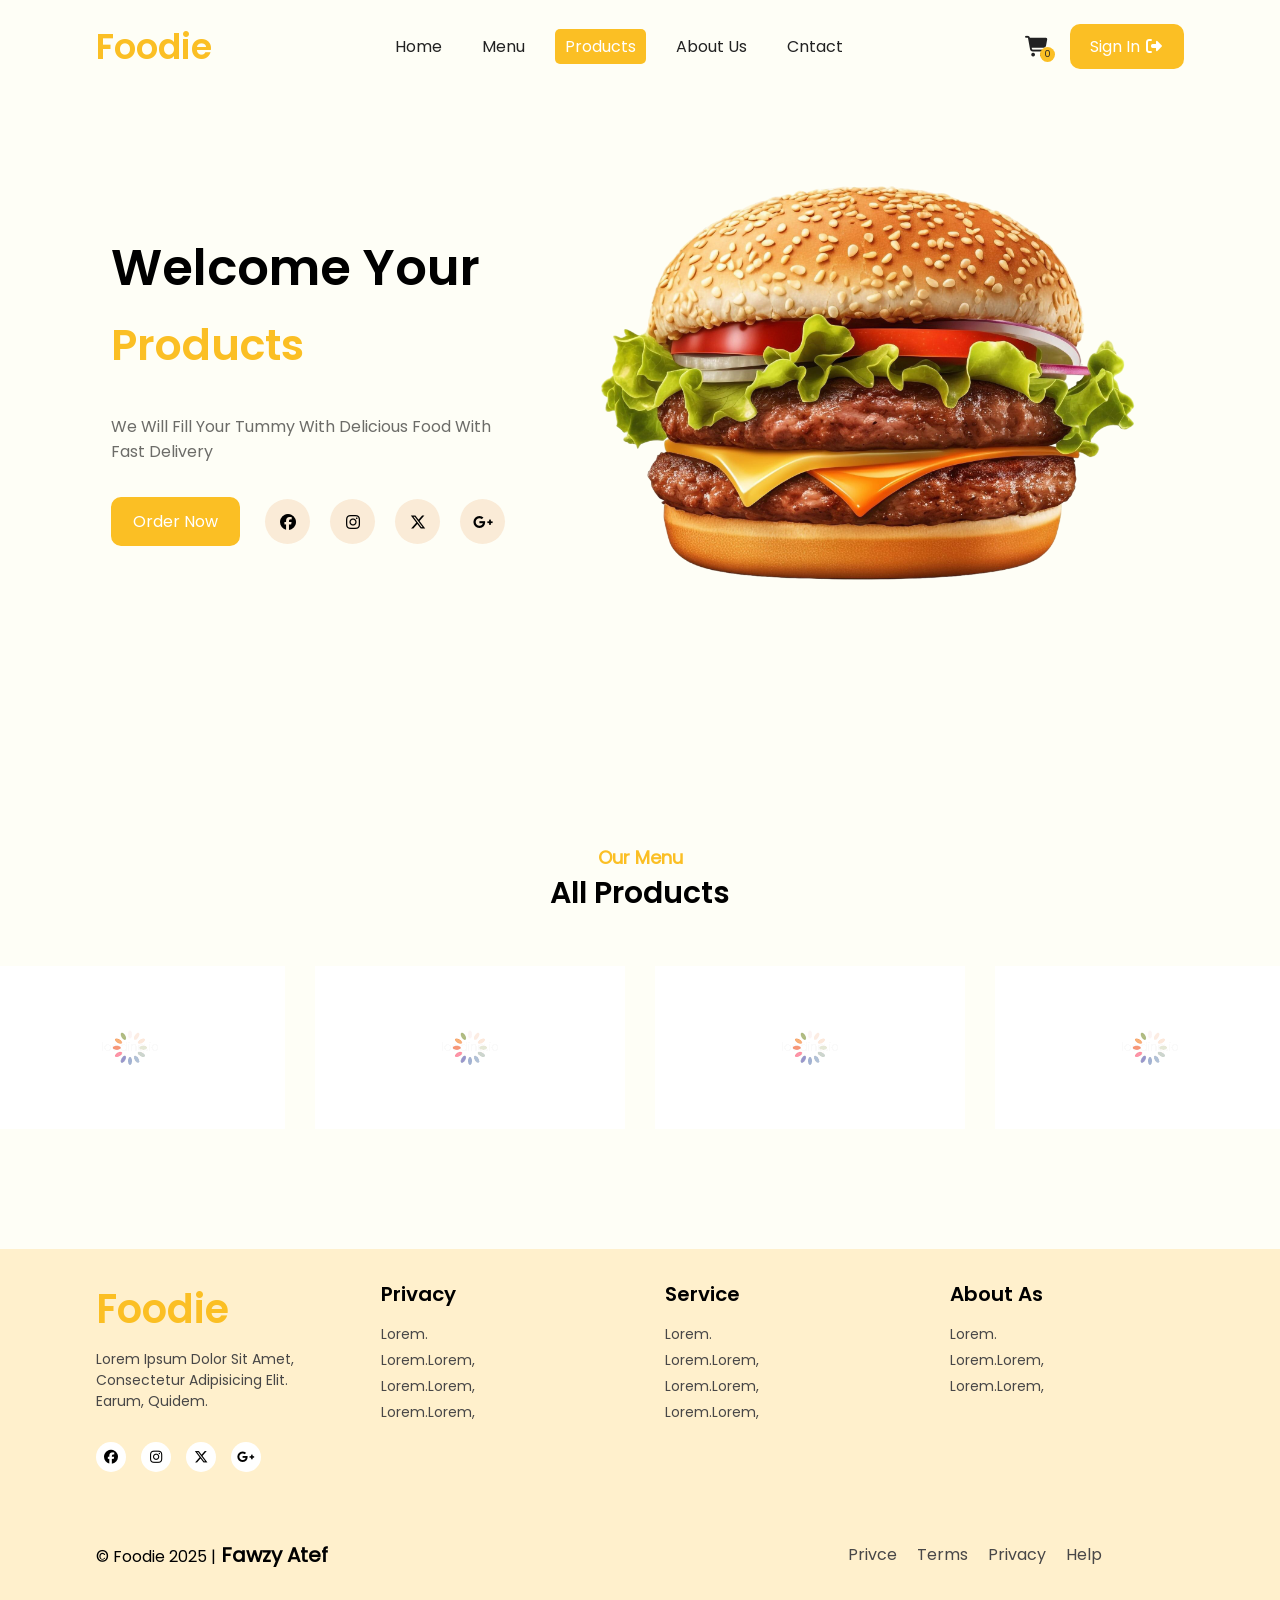
==== products.html @ 7336eebc "test" ====
<!DOCTYPE html>
<html lang="en">
<head>
    <meta charset="UTF-8">
    <meta name="viewport" content="width=device-width, initial-scale=1.0">
    <link rel="stylesheet" href="./icons/fontawesome-free-7.0.1-web/css/all.min.css">
    <!-- start AOS -->
     <link rel="stylesheet" href="./AOS/aos-master/dist/aos.css">
    <!-- end AOS -->
    <link rel="stylesheet" href="./style/style.css">
    <!-- ٍstart slick cssData -->
     <link rel="stylesheet" href="./SLIDER/slick/slick.css">
     <link rel="stylesheet" href="./SLIDER/slick/slick-theme.css">
    <!-- End slick cssData -->
    <title>Foodi</title>
</head>
<body>
    <!-- Start header -->
    <div class="cart">
        <b> Your <span>Cart</span> </b>
        <div class="container">
            
            
        </div>
        <div class="footerCart">
        <p class="totallCart"> Total : $0</p>
        <div class="btns">
            <button class="close cartHandler closeCart"> close </button>
            <button> check Out </button>
        </div>
        </div>
    </div>
    <header>
        <div class="shadw cartHandler closeCart"></div>
        <!-- Strat nav -->
        <a href="top"></a>
        <nav>
            <b class="logo"> Foodie</b>
            <ol>
                <li >
                    <a href="./index.html">
                        <span>home</span>
                    </a>
                </li>
                <li>
                    <a href="#">
                        <span>menu</span>
                    </a>
                </li>
                <li class="active">
                    <a href="./pages/Products.html">
                        <span>Products</span>
                    </a>
                </li>
                <li>
                    <a href="#">
                        <span> About Us</span>
                    </a>
                </li>
                <li>
                    <a href="#">
                        <span>Cntact</span>
                    </a>
                </li>
            </ol>
            <div>
                <div class="icon cartHandler openCart">
                    <i class="fa-solid fa-cart-shopping"></i>
                    <span class="amount"> 0 </span>
                </div>
                <div class="btn">
                    <p> sign in <i class="fa-solid fa-right-from-bracket"></i></p>
                </div>
                    <div class="iconNav">
                <i class="fa-solid fa-bars"></i>
            </div>
            </div>
        
        </nav>
        <!-- Strat nav -->
            <!-- Start section One -->
            <div class="secOne">
                <div class="left">
                    <h1>
                        welcome your  <span>Products</span>
                    </h1>
                    <p>We will fill your tummy with delicious food with fast delivery</p>
                    <div class="social">
                        <div class="btn">
                            <p> order now</p>
                        </div>
                        <div class="s-icon">
                            <div>
                            <i class="fa-brands fa-facebook"></i>
                            </div>
                            <div>
                                <i class="fa-brands fa-instagram"></i>
                            </div>
                            <div>
                                <i class="fa-brands fa-x-twitter"></i>
                            </div>
                            <div>
                                <i class="fa-brands fa-google-plus-g"></i>
                            </div>
                        </div>
                    </div>
                </div>
                <div class="right">
                    <div>
                        <img src="./imge/burger.png" alt="">
                    </div>
                </div>
            </div>
            <!-- End section One -->
            <div class="dropMenu">
            <ol>
                <li >
                    <a href="./index.html">
                        <span>home</span>
                    </a>
                </li>
                <li>
                    <a href="#">
                        <span>menu</span>
                    </a>
                </li>
                <li class="active">
                    <a href="./pages/Products.html">
                        <span>Products</span>
                    </a>
                </li>
                <li>
                    <a href="#">
                        <span> About Us</span>
                    </a>
                </li>
                <li>
                    <a href="#">
                        <span>Cntact</span>
                    </a>
                </li>
            </ol>
            <div class="btn">
                    <p> sign in <i class="fa-solid fa-right-from-bracket"></i></p>
            </div>
            </div>
    </header>
    <!-- End header -->
    


    <!-- start section your products -->
<section class="all-products">
        <div class="secTit">
            <span> Our menu </span>
            <b> All products</b>
        </div>
        <div class="conter"  data-aos="fade-up" data-aos-duration="5000">
        <img src="./imge/looder.png" alt="" class="loder">
        <img src="./imge/looder.png" alt="" class="loder">
        <img src="./imge/looder.png" alt="" class="loder">
        <img src="./imge/looder.png" alt="" class="loder">
    </section>
    <!-- End Section three -->
    <!-- end section your products -->




    <div class="contanir-footer">
            <!-- start Footer -->
    <footer>
        <div class="left">
            <b> Foodie </b>
            <p> Lorem ipsum dolor sit amet, consectetur adipisicing elit. Earum, quidem.</p>
            <div class="s-icon">
                            <div>
                            <i class="fa-brands fa-facebook"></i>
                            </div>
                            <div>
                                <i class="fa-brands fa-instagram"></i>
                            </div>
                            <div>
                                <i class="fa-brands fa-x-twitter"></i>
                            </div>
                            <div>
                                <i class="fa-brands fa-google-plus-g"></i>
                            </div>
            </div>
        </div>
        <div class="seerice">
            <b> privacy </b>
            <p>Lorem.</p>
            <p> Lorem.Lorem, </p>
            <p>Lorem.Lorem,  </p>
            <p>Lorem.Lorem,  </p>
        </div>
        <div class="seerice">
            <b> service </b>
            <p>Lorem.</p>
            <p> Lorem.Lorem, </p>
            <p>Lorem.Lorem,  </p>
            <p>Lorem.Lorem,  </p>
        </div>
        <div class="seerice">
            <b> about as </b>
            <p>Lorem.</p>
            <p> Lorem.Lorem, </p>
            <p>Lorem.Lorem,  </p>
        </div>
    </footer>
    <div class="footer">    
        <div> 
            <p> © Foodie 2025 |<b> Fawzy Atef</b></p>
            <div>
            <span> Privce </span>
            <span> Terms </span>
            <span> Privacy </span>
            <span> help</span>
            </div>
        </div>
    </div>
    <!-- End Footer -->
    </div>
    <a href="#top">
        <i  class="fa-solid fa-jet-fighter-up"></i>
    </a>


    <!-- <div class="ckekedBox">
        <i class="fa-solid fa-check-double"></i>
        <p> succe add  product <br> <span>(.....)</span> </p>
        <div>
            <button>close</button>
            <button>open cart</button>
        </div>
    </div> -->


    <script src="./main/jQuery.js"> </script>
    <script src="./AOS/aos-master/dist/aos.js"></script>
    <script src="./SLIDER/slick/slick.js"></script>
    <script src="./main/products.js"></script>
</body>
</html>
---- style/style.css ----
*{
    padding: 0;
    margin: 0;
    box-sizing: border-box;
    text-transform: capitalize;
    transition: .5s;
}
html {
scroll-behavior: smooth;
}

/* start fonts */
@font-face {
    font-family: 'Poppins-Regular';
    src: url(../fonts/Poppins-Regular.ttf) format('woff2');
}
@font-face {
    font-family: 'Poppins-SemiBold';
    src: url(../fonts/Poppins-SemiBold.ttf) format('woff2');
}
@font-face {
    font-family: 'Poppins-Bold';
    src: url(../fonts/Poppins-Bold.ttf) format('woff2');
}

:root{
    --main-color: #fbbf24;     /* الأصفر الأساسي - للأزرار والعناوين */
    --text-color: #222222;     
    --bg-color: #fefef6;
    --light-color: #ffff;
    --dark-color: #000;
    --bodyFont-one: "Poppins-Regular";
    --bodyFont-tow: 'Poppins-SemiBold';
    --headingFont: 'Poppins-SemiBold';
    
    
}
body{
    font-family: var(--bodyFont-one) ;
    background-color: var(--bg-color);
    overflow-x: hidden;
    min-height: 100vh;
    display: flex;
    flex-direction: column;

}

section{
    margin: 100px 7.5%;
}
/* Start header */
header{
    margin: 20px 7.5%;
}
/* start nav */
header nav{
    display: flex;
    align-items: center;
    justify-content: space-between;
    color: var(--text-color);
    background-color: var(--bg-color);
    
}
header nav b{
    color: var(--main-color);
    font-size: 35px;
    font-family: var(--headingFont);
    cursor: pointer;
}
header nav ol{
    list-style: none;
    display: flex;
    align-items: center;
    justify-content: center;
    gap: 20px;
}
header nav ol li{
    padding: 5px 10px;
    border-radius: 5px;
    cursor: pointer;
}
.active{
    background-color: var(--main-color);
}
 .active a{
    color: var(--light-color);
}
header nav ol li:hover{
    background-color: #fbbf24;
    letter-spacing: 2px;

}
header nav ol li:hover a{
    color:var(--light-color) ;

}
header nav ol a{
    text-decoration: none;
    color: #222222;
    font-size: 16px;

}

header nav div{
    display: flex;
    align-items: center;
    gap: 20px;
}
header nav div .icon{
    position: relative;
    display: flex;
    flex-direction: column;
    gap: 0;
    cursor: pointer;
}
header nav div .icon:hover{
    transform: rotate(360deg);
}

header nav div .icon i{
    font-size: 20px;
}
header nav div .icon span{
    position: absolute;
    bottom: -5px;
    right: -5px;
    width: 15px;
    height: 15px;
    border-radius: 50%;
    background-color: #fbbf24;
    font-size: 9px;
    display: flex;
    align-items: center;
    justify-content: center;
    font-weight: 500;
}
header nav div .btn{
    padding: 10px 20px;
    background-color: var(--main-color);
    border-radius: 10px;
    color: var(--light-color);
    
}
header nav div .btn:hover{
    background-color: #222222;
}
.iconNav{
    width: 45px;
    height: 45px;
    background-color: #000;
    color: white;
    border-radius: 50%;
    display: flex;
    align-items: center;
    justify-content: center;
    font-size: 17px;
    cursor: pointer;
    display: none;
}
.iconNav:hover{
    transform: rotate(90deg);
}
.iconNav:hover i{
    text-shadow: 0 0 10px 2px white;
}
.iconNav.open{
    transform: rotate(90deg);
}
/*  End nav */
.btn{
    padding: 10px 20px;
    background-color: var(--main-color);
    border-radius: 10px;
    color: var(--light-color);
    width: max-content;
    cursor: pointer;
}
.dropMenu{
    display: none;
}

@media (max-width: 768px){

    header nav ol{
    display: none;
        
    }
    .iconNav{
        display: flex;
    }
    .iconNav i.open{
        box-shadow: 0 0 10px 2px white inset;
        transform: rotate( 90deg);
    }
    .dropMenu{
    width: 70vw;
    display: flex;
    flex-direction: column;
    gap: 15px;
    padding: 20px;
    border: 1px solid var(--main-color);
    border-radius: 10px;
    box-shadow: 0 0 5px var(--main-color);
    position: fixed;
    top: 50%;
    left: 50%;
    transform: translate(-50%, -50%);
    background-color: #fff0cc;
    z-index: 9;
    height: 0;
    visibility: hidden;
    opacity: 0;
}
.dropMenu.open{
    height: 317px;
    opacity: 1;
    visibility: visible;
}

.dropMenu ol{
    list-style: none;
    display: flex;
    flex-direction: column;
    gap: 10px;
}
.dropMenu ol .active a{
    color: white;
    text-align: center;
}
.dropMenu ol li{
    position: relative;
}
.dropMenu ol li a::before,
.dropMenu ol li a::after{
    content: '';
    position: absolute;
    width: 0;
    height: 100%;
    right: 0;
    transition: .5s;
    top: 0;
    background-color: var(--text-color);
} 
.dropMenu ol li:hover a::before,
.dropMenu ol li:hover a::after{
    width: 15px;
}  
.dropMenu ol li a::before{
    left: 0;
    right: unset;

}
.dropMenu ol li{
    padding: 5px 10px;
    width: 100%;
    border-radius: 5px;
    text-align: center;
    cursor: pointer;

}
.dropMenu ol li:hover{
    background-color: var(--main-color);
}
.dropMenu ol li:hover a{
    color: var(--light-color);
}
.dropMenu ol li a{
    width: 100%;
    text-decoration: none;
    color: var(--text-color);
    text-align: center;
    font-weight: 600;
    
}
.dropMenu .btn{
    margin: 0 auto;

}
.dropMenu .btn:hover{
    background-color: var(--text-color);
    color: var(--light-color);
}
}
@media (max-width: 480px){
    header nav b{
        font-size: 35px;
    }
    nav  .btn{
        font-size: 15px;
        padding: 0;
    }
    header nav .btn{
    display: none;
}
}
@media (max-width: 375px){
    .iconNav{
        width: 37px;
        height: 37px;
        font-size: 14px;
    }
}
/* End header */

/* Start sec one */
.secOne{
    display: grid;
    grid-template-columns: 1fr 2fr;
    gap: 60px;
    padding: 10px 15px;
    align-items: center;
    justify-content: space-between;

}

.secOne  .left{
    display: flex;
    flex-direction: column;
    gap: 33px;
}
.secOne .left  h1{
    font-family: var(--headingFont);
    font-size: 50px;
    font-weight: 500;
}
.secOne  .left  h1 span{
    color: var(--main-color);
    font-size: 43px;

}
.secOne  .left p{
    color: #00000093;
    font-size: 16px;
}
.secOne  .left .social{
    display: flex;
    align-items: center;
    gap: 25px;
}
.secOne  .left .social .btn{
    border: 2px solid var(--main-color);
}
.secOne  .left .social .btn:hover{
    background-color: var(--bg-color);
}
.secOne  .left .social .btn p{
    color: var(--light-color);
}
.secOne  .left .social .btn:hover p{
    color: var(--text-color);
}
.secOne  .left .social .s-icon{
    display: flex;
    align-items: center;
    justify-content: center;
    gap: 20px;
}
.secOne  .left .social .s-icon div{
    width: 45px;
    height: 45px;
    display: flex;
    align-items: center;
    justify-content: center;
    border-radius: 50%;
    background-color: antiquewhite;
    cursor: pointer;
}
.secOne  .left .social .s-icon div:hover{
    background-color: #222222;
    color: #fbbf24;
    transform: translateY(-8px);
}   

.secOne .right div{
    width: 100%;
}
.secOne .right div img{
    width: 100%;
}
@media (max-width: 992px){
    .secOne .left  h1{
    font-size: 40px;
}
.secOne  .left p{
    font-size: 14px;
}
}
@media (max-width: 768px){
    .secOne{
        grid-template-columns:  1fr;
        margin-top: 30px;
    }
    .secOne .left h1{
        font-size:50px;
    }
}
@media (max-width: 480px){
    .secOne .left  h1{
    font-size: 40px;
}
    .secOne  .left p{
        font-size: 13px;
    }
    .secOne  .left .social{
    display: none;
    
}
}
@media (max-width: 375px){
    .secOne .left  h1{
    font-size: 32px;
}
    .secOne .left  h1 span{
    font-size: 30px;
}
}
/* End section one */
/* start secTit */
.secTit{
    display: flex;
    align-items: center;
    justify-content: center;
    flex-direction: column;
    margin: 20px 0;
}
.secTit span{
    font-size: 18px;
    font-weight: 600;
    color: var(--main-color);
}

.secTit b{
    font-size: 30px;
    font-family: var(--headingFont);
}
/*  End secTit */
 /* Start secTow */
.secTow{
    display: flex;
    flex-direction: column;
    margin-top:30px;
    gap: 50px;
}
.secTow .contenar{
    display: grid;
    grid-template-columns: repeat( 3, 1fr)
}
.secTow .contenar .data{
    display: flex;
    flex-direction: column;
    align-items: center;
    justify-content:center ;
    gap: 5px;
}
.secTow .contenar .data div{
    width: 70px;
}
.secTow .contenar .data div img{
    width: 100%;
}
.secTow .contenar .data b{
    font-size: 21px;
    font-family: var(--bodyFont-tow);
    font-weight: 600;
}
.secTow .contenar .data p{
    font-size: 13px;
    color: #222222;
}
@media (max-width: 992px){
    .secTow .contenar{
    display: grid;
    grid-template-columns: repeat( 1, 1fr);
    gap: 20px;
}
.secTow .contenar .data{
   width: 100%;
}
}
/* End secTow */

/* strat section three  */
.secThree{
    display: flex;
    flex-direction: column;
    gap: 30px;
}
.secThree .conter{
    display: grid;
    grid-template-columns: repeat(4 ,1fr);
    gap: 30px;
    margin-bottom: 20px;
}
.secThree .conter .card{
    display: flex;
    flex-direction: column;
    gap: 10px;
    align-items: center;
    padding: 20px;
    border: 2px solid var(--main-color);
    border-radius: 15px;
    box-shadow: 0 0 5px 2 orange;
    position: relative;
    z-index: 1;
    cursor: pointer;
    transition: .5s;
}
.secThree .conter .card::after{
    content: "";
    position: absolute;
    width: 100%;
    height: 0%;
    bottom: 0;
    left: 0;
    z-index: -1;
    transition: .5s;
}
.secThree .conter .card:hover::after{
    background: linear-gradient(  #ffffff81, #ffffff81,rgba(255, 166, 0, 0.518) , rgba(255, 166, 0, 0.648));
    height: 100%;
}
.secThree .conter .card div{
    width: 200px;
}
.secThree .conter .card div img{
    width: 100%;
}
.secThree .conter .card b{
    font-size: 20px;
    font-weight: 500px;
}
.secThree .conter .card > p{
    color: green;
    font-size: 18px;
    font-weight: 600;
    letter-spacing: 1px;
}
.secThree .conter .card .btn{
    display: flex;
    gap: 15px;
    align-items: center;
    border: 1px solid var(--main-color);
    background-color: var(--bg-color);
    color: var(--text-color);
    margin-top: 10px;
    overflow: hidden;
    position: relative;
    z-index: 3;
}
.secThree .conter .card .btn::after{
    content: "";
    position: absolute;
    top: 0;
    left: 0;
    width: 0%;
    height: 100%;
    border-radius: 0 25px 25px 0;
    background-color: rgba(44, 29, 1, 0.957);
    z-index:-1;
    transition: .5s
}
.secThree .conter .card .btn:hover{
    color: white;
    border-radius: 0 25px 25px 0 ;
}
.secThree .conter .card .btn:hover i{
    transform: translateX(150px);
}
.secThree .conter .card .btn:hover:after{
    width: 100%;
}
.secThree .conter .card:hover .btn{
    box-shadow:  0 0 6px 1px black;
    border: none;
}
.secThree .conter .card .btn i{
    transition: 1s;
}
@media (max-width: 992px){
.secThree .conter{
    display: grid;
    grid-template-columns: repeat(2 ,1fr);
    gap: 30px;
    margin-bottom: 20px;
}
}
@media (max-width: 768px){
    .secThree .conter{
    display: grid;
    grid-template-columns: repeat(1 ,1fr);
    
}
}
/* end section three  */

/* start section four  */
.secFour{
    display: grid;
    grid-template-columns: repeat( 2, 1fr);
    gap: 40px;
    align-items: center;
    justify-content: center;
}

.secFour .left div{
    width: 100%;
}
.secFour .left div img{
    width: 100%;

}
.secFour .right{
    display: flex;
    flex-direction: column;
    
}
.secFour .right .secTit{
    align-items: flex-start;
    margin-bottom: 20px;
    
}
.secFour .right .card{
    display: flex;
    flex-direction: column;
    gap: 20px;  
    margin-top: 30px;
}
.secFour .right .card .topCard{
    display: flex;
    gap: 10px;
}
.secFour .right .card .topCard > div{
    width: 60px;
    height: 60px;
    border-radius: 50%;
    overflow: hidden;
    background-color: #fbbf24;
}   
.secFour .right .card .topCard div img{
    width: 100%;
    height: 100%;
    object-fit: cover;
}
.secFour .right .card .topCard .name{
    width: max-content;
    border-radius: 0;
    padding: 10px;
    background-color: var(--bg-color);
}
.secFour .right .card .topCard .name p{
    font-family: var(--bodyFont-tow);
    font-size: 20px;
}
.secFour .right .card .topCard .star{
    display: flex;
    align-self: center;
    color: var(--main-color);
    font-size: 10px;
    margin-top: 5px;
    cursor: pointer;
}

.secFour .right .card .bodyCard p{
    font-size: 15px;
    color: #949494;
}
.secFour .right .card .arrow{
    display: flex;
    justify-content: space-between;
    align-items: center;
    padding: 0 10px;
    
}
.secFour .right .card .arrow div{
    width: 40px;
    height: 40px;
    background-color: var(--main-color);
    display: flex;
    align-items: center;
    justify-content: center;
    border-radius: 50%;
    font-size: 15px;
    cursor: pointer;
    margin-top: 20px;
}
.secFour .right .card .arrow div:hover{
    background-color: var(--text-color);
    color: var(--light-color);
}
@media (max-width: 768px){
    .secFour{
    grid-template-columns: repeat( 1, 1fr);
}
}
/* end section four  */

/* satrt section five */
.secFive{
    display: grid;
    grid-template-columns: repeat(2, 1fr);
    gap: 10px;
    padding: 50px;
    align-items: center;
    justify-content: center;
    background-color: #fff0cc;
    border-radius: 20px;
    
}

.secFive .left div{
    width:80%;
}
.secFive .left div img{
    width: 100%;

}
.secFive .right{
    display: flex;
    flex-direction: column;
    gap: 15px;
}
.secFive .right .secTit{
    align-items: flex-start;
    gap: 6px;

}

.secFive .right .secTit b{
    font-size: 50px;
}
.secFive .right p{
    font-size: 16px;
    color: #484747;
}
.secFive .right .btn{
    color: white;
}
.secFive .right .btn:hover{
    background-color: var(--text-color);
}
.secFive .right .btn p{
    color: white;
}
@media (max-width: 992px){
    .secFive .right .secTit b{
    font-size: 40px;
}
}
@media (max-width: 768px){
    .secFive .right .secTit b{
    font-size: 35px;
    
}
    .secFive{
        grid-template-columns: repeat(1, 1fr);
    }
}
@media (max-width: 480px){
    .secFive .right .secTit b{
    font-size: 30px;
}
}
@media (max-width: 375px){
    .secFive{
        gap: 10px;
    }
    .secFive .right .secTit b{
    font-size: 25px;
}
.secFive .right p{
    font-size: 14px;
    color: #484747;
}
.secFive .right p{
    font-size: 15px;
}
}

/* end section five */

/* start section six */
.secSix{
    display: flex;
    flex-direction: column;
    gap: 0;
    align-items: center;
    justify-content: center;
}

.secSix .secTit b{
    font-size: 50px;
}
.secSix p{
    color: #949494;
    
}
.secSix .subScribe{
    margin-top: 20px;
    display: grid;
    grid-template-columns: 1fr auto;
    gap: 100px;
    align-items: center;
    justify-content: space-between;
    padding: 5px;
    border-radius:10px;
    box-shadow:  0 0 2px  black;
    margin-top: 50px;


}
.secSix .subScribe  input{
    padding:5px;
    border: none;
    border-radius:10px;
    width: 100%;
    outline: none;
}
.secSix .subScribe .btnr{
    width: max-content;
    background-color: #fbbf24;
    height: max-content;
    padding: 10px 15px;
    border-radius: 15px;
    cursor: pointer;
}
.secSix .subScribe .btnr:hover{
    background-color: var(--text-color);
    transform: translateY(-8px);
}
.secSix .subScribe .btnr p{
    font-size: 14px;
    color: var(--light-color );
}
@media (max-width: 992px){
    .secSix .secTit b{
    font-size: 45px;
}
}
@media (max-width: 375px){
    .secTit {
        align-items: flex-start;
        justify-content: flex-start;
    }
    
    .secSix .secTit b{
    font-size: 30px;
}
.secSix p{
    color: #949494;
    font-size: 100x;
}

}

/* end section six */

/* start Footer */
footer{
    display: grid;
    grid-template-columns: repeat( 4, 1fr);
    gap: 50px;
    padding: 30px 7.5%;
    background-color: #fff0cc;
}
footer .left{
    display: flex;
    flex-direction: column;
    gap: 10px;
}
footer .left b{
    font-size: 40px;
    font-family: var(--bodyFont-tow);
    color: #fbbf24;
}
footer  p{
    color: #484747;
    font-size:14px;
}
footer .s-icon{
    display: flex;
    align-items: center;
    margin-top: 20px;
    gap: 15px;
}
footer .s-icon div{
    width: 30px;
    height: 30px;
    background-color: var(--light-color);
    border-radius: 50%;
    display: flex;
    align-items: center;
    justify-content: center;
    font-size: 14px;
}
footer .s-icon div:hover{
    background-color: var(--text-color);
    color: var(--light-color);
    transform: translateY(-8px);
}
footer .seerice{
    display: flex;
    flex-direction: column;
    gap: 5px;
}
footer .seerice b{
    font-family: var(--bodyFont-tow);
    font-size: 20px;
    margin-bottom: 10px;
}  
footer .seerice p{
    font-size: 14px;
}
footer .seerice p:hover{
    color: black;
    cursor: pointer;
    font-weight: 500;
}

.footer{
    
    background-color: #fff0cc;
}
.footer  p  b{
    font-size: 20px;
}
.footer div{
    
    display: flex;
    align-items: center;
    justify-content: space-between;
    padding:20px 7.5%;
    
}

.footer div{
    display: flex;
    gap: 20px;
}
.footer div span{
    cursor: pointer;
    color: #484747;
}
.footer div span:hover{
    border-bottom: 1px solid black;
}
.contanir-footer{
    margin-top: auto;
}
@media (max-width: 768px){
    .footer{
        flex-direction: column;
    }
    footer{
        grid-template-columns: 1fr ;
    }
    .footer div{
    
    display: flex;
    flex-direction: column;
    align-items: flex-start;
    justify-content: flex-start;
    padding:0 7.5%;
    gap: 10px;
    
}
    
}
.fa-jet-fighter-up{
    position: fixed;
    height: 45px;
    width: 45px;
    display: flex;
    align-items: center;
    justify-content: center;
    border-radius: 5px;
    background-color: var(--main-color);
    color: var(--bg-color);
    font-size: 20px;
    outline: 2px solid transparent;
    offset: 30px;
    left: 30px;
    bottom: 100%;
    color: #fff;
    animation: toUp .7s ease alternate infinite;
    visibility: hidden;
    opacity: 0;
}
@keyframes toUp {
    100%{
        transform: translateY(-10px);
    }
}
.fa-jet-fighter-up:hover{
    background-color: white;
    color: var(--main-color);
    offset: 2px;
    border-radius: 50%;
    z-index: 100;
    outline: 2px solid var(--main-color);
    animation-play-state: paused;
}


.cart{
    position: fixed;
    z-index: 11;
    padding:25px;
    top: 0;
    right: 0;
    width: 350px;
    height: 100vh;
    display: flex;
    flex-direction: column;
    gap: 15px;
    background-color: #fff0cc;
    border-radius: 5px;
    border-left: 1px solid var(--main-color);
    right: -350px;

}
.cart.active{
    right: 0;
}
.cart b{
    font-family: var(--headingFont);
    font-size: 30px;
    font-weight: 500;
    text-align: center;
}
.cart b span{
    color: var(--main-color);
    font-size: 33px;
    font-weight: 700;
    margin-left: 10px;
}

.cart .container{
    display: flex;
    max-height: 80vh ;
    flex-direction: column;
    gap:5px;
    overflow-y: auto;
    align-items: center;
}
.cart .container .product{
    display: flex;
    align-items: center;
    justify-content: space-between;
    gap: 10px;
}
.cart .container .product div:first-child{
    width: 80px;
    height: 80px;
    overflow: hidden;
}
.cart .container .product div img{
    border-radius: 50%;
    border: 1px solid green;
    width: 100%;
    object-fit: cover;
}
.cart .container .product .name {
    display: flex;
    flex-direction: column;
    justify-content: center;
    gap: 5px;
}
.cart .container .product .name b{
    font-size: 14px;
}
.cart .container .product .name p{
    font-size: 16px;
    color: green;
}
.cart .container .product .counter{
    display: flex;
    gap: 10px;
    align-items: center;
    justify-content: center;
}
.cart .container .product .counter i{
    width: 25px;
    height: 25px;
    background-color: var(--text-color);
    color: var(--light-color);
    font-size: 10px;
    border-radius: 50%;
    display: flex;
    align-items: center;
    justify-content: center;
    cursor: pointer;
}
.cart .container .product .counter i:hover{
    background-color: var(--main-color);
}
.cart .container .product .counter span{
    font-size: 16px;
    font-weight: 600;
}
.cart .footerCart{
    display: flex;
    align-items: flex-start;
    flex-direction: column;
    justify-content: flex-start;
    width: 100%;
  
    background-color: var(--bg-color);

}
.cart .footerCart P{
    width: 100%;
    padding: 10px;
    background-color: var(--main-color);
    text-align: center;
    color: var(--text-color);
    font-family: var(--bodyFont-tow);
}
.cart .footerCart .btns{
    display: flex;
    gap: 15px;
    width: 100%;
    align-items: center;
    justify-content: space-around;
    margin-top: 15px;
}
.cart .footerCart .btns button{
    padding: 13px 18px;
    background-color: var(--text-color);
    color: var(--light-color);
    border-radius: 15px;
    cursor: pointer;
    border: none;
    font-family: var(--bodyFont-tow);
}
.cart .footerCart .btns button:hover{
    background-color: var(--main-color);
    color: var(--light-color);
    transform: translateY(-2px);
}
    .shadw{
    position: fixed;
    width: 100%;
    height: 100%;
    top: 0;
    left: 0;
    background-color: #0000008c;
    backdrop-filter: blur(3px);
    z-index: 9;
    visibility: hidden;
    opacity: 0 ;
    transform: .3s;

}
.shadw.active{
    opacity: 1;
    visibility: visible;
    
}

/* ============= Products ================= */

/* start allProducts */


.all-products{
    display: flex;
    flex-direction: column;
    align-items: center;
    justify-content: center;
    gap: 30px;
}
.all-products .conter{
    display: grid;
    grid-template-columns: repeat(4 ,1fr);
    gap: 30px;
    align-items: center;
    justify-content: center;
    margin-bottom: 20px;
}
.all-products .conter .card{
    display: flex;
    flex-direction: column;
    gap: 10px;
    align-items: center;
    padding: 20px;
    border: 2px solid var(--main-color);
    border-radius: 15px;
    box-shadow: 0 0 5px 2 orange;
    position: relative;
    z-index: 1;
    cursor: pointer;
    transition: .5s;
}
.all-products .conter .card::after{
    content: "";
    position: absolute;
    width: 100%;
    height: 0%;
    bottom: 0;
    left: 0;
    z-index: -1;
    transition: .5s;
}
.all-products .conter .card:hover::after{
    background: linear-gradient(  #ffffff81, #ffffff81,rgba(255, 166, 0, 0.518) , rgba(255, 166, 0, 0.648));
    height: 100%;
}
.all-products .conter .card div{
    width: 200px;
}
.all-products .conter .card div img{
    width: 100%;
}
.all-products .conter .card b{
    font-size: 20px;
    font-weight: 500px;
}
.all-products .conter .card > p{
    color: green;
    font-size: 18px;
    font-weight: 600;
    letter-spacing: 1px;
}
.all-products .conter .card .btn{
    display: flex;
    gap: 15px;
    align-items: center;
    border: 1px solid var(--main-color);
    background-color: var(--bg-color);
    color: var(--text-color);
    margin-top: 10px;
    overflow: hidden;
    position: relative;
    z-index: 3;
}
.all-products .conter .card .btn::after{
    content: "";
    position: absolute;
    top: 0;
    left: 0;
    width: 0%;
    height: 100%;
    border-radius: 0 25px 25px 0;
    background-color: rgba(44, 29, 1, 0.957);
    z-index:-1;
    transition: .5s
}
.all-products .conter .card .btn:hover{
    color: white;
    border-radius: 0 25px 25px 0 ;
}
.all-products .conter .card .btn:hover i{
    transform: translateX(150px);
}
.all-products .conter .card .btn:hover:after{
    width: 100%;
}
.all-products .conter .card:hover .btn{
    box-shadow:  0 0 6px 1px black;
    border: none;
}
.all-products .conter .card .btn i{
    transition: 1s;
}
@media (max-width: 992px){
.all-products .conter{
    display: grid;
    grid-template-columns: repeat(2 ,1fr);
    gap: 30px;
    margin-bottom: 20px;
}
}
@media (max-width: 768px){
    .all-products .conter{
    display: grid;
    grid-template-columns: repeat(1 ,1fr);
    
}
}
.loder{
    margin: 0 auto;
}
/* end allProducts */


/* satrt ckeked Box */
.ckekedBox{
    width: 350px;
    display: flex;
    align-items: center;
    justify-content: center;
    background-color: var(--light-color);
    border: 2px solid green;
    padding: 20px;
    flex-direction: column;
    gap: 15px;
    position: fixed;
    top: 50%;
    left: 50%;
    transform: translate(-50%, -50%) scaleY(0);
    z-index: 100;
}
.ckekedBox > i{
    width: 80px;
    height: 80px;
    border-radius: 50%;
    background-color: green;
    color: var(--light-color);
    font-size: 20px;
    display: flex;
    align-items: center;
    justify-content: center;
    border-radius: 5px;
}
.ckekedBox p{
    text-align: center;
    font-size: 20px;
}
.ckekedBox span{
    font-weight: bold;
    color: green;
}
.ckekedBox div{
    width: 100%;
    display: grid;
    grid-template-columns: repeat(2,1fr);
    gap: 10px;
}
.ckekedBox div button{
    padding: 10px;
    border: 2px solid gray;
    background-color: gray;
    font-family: sans-serif;
    font-size: 16px;
    color: white;
}
.ckekedBox div button:last-child{
    border-color: green;
    background-color: green;
}
.ckekedBox div button:hover{
    background-color: white;
    color: gray;
}
.ckekedBox div button:last-child:hover{
    background-color: var(--light-color);
    color: green;
}
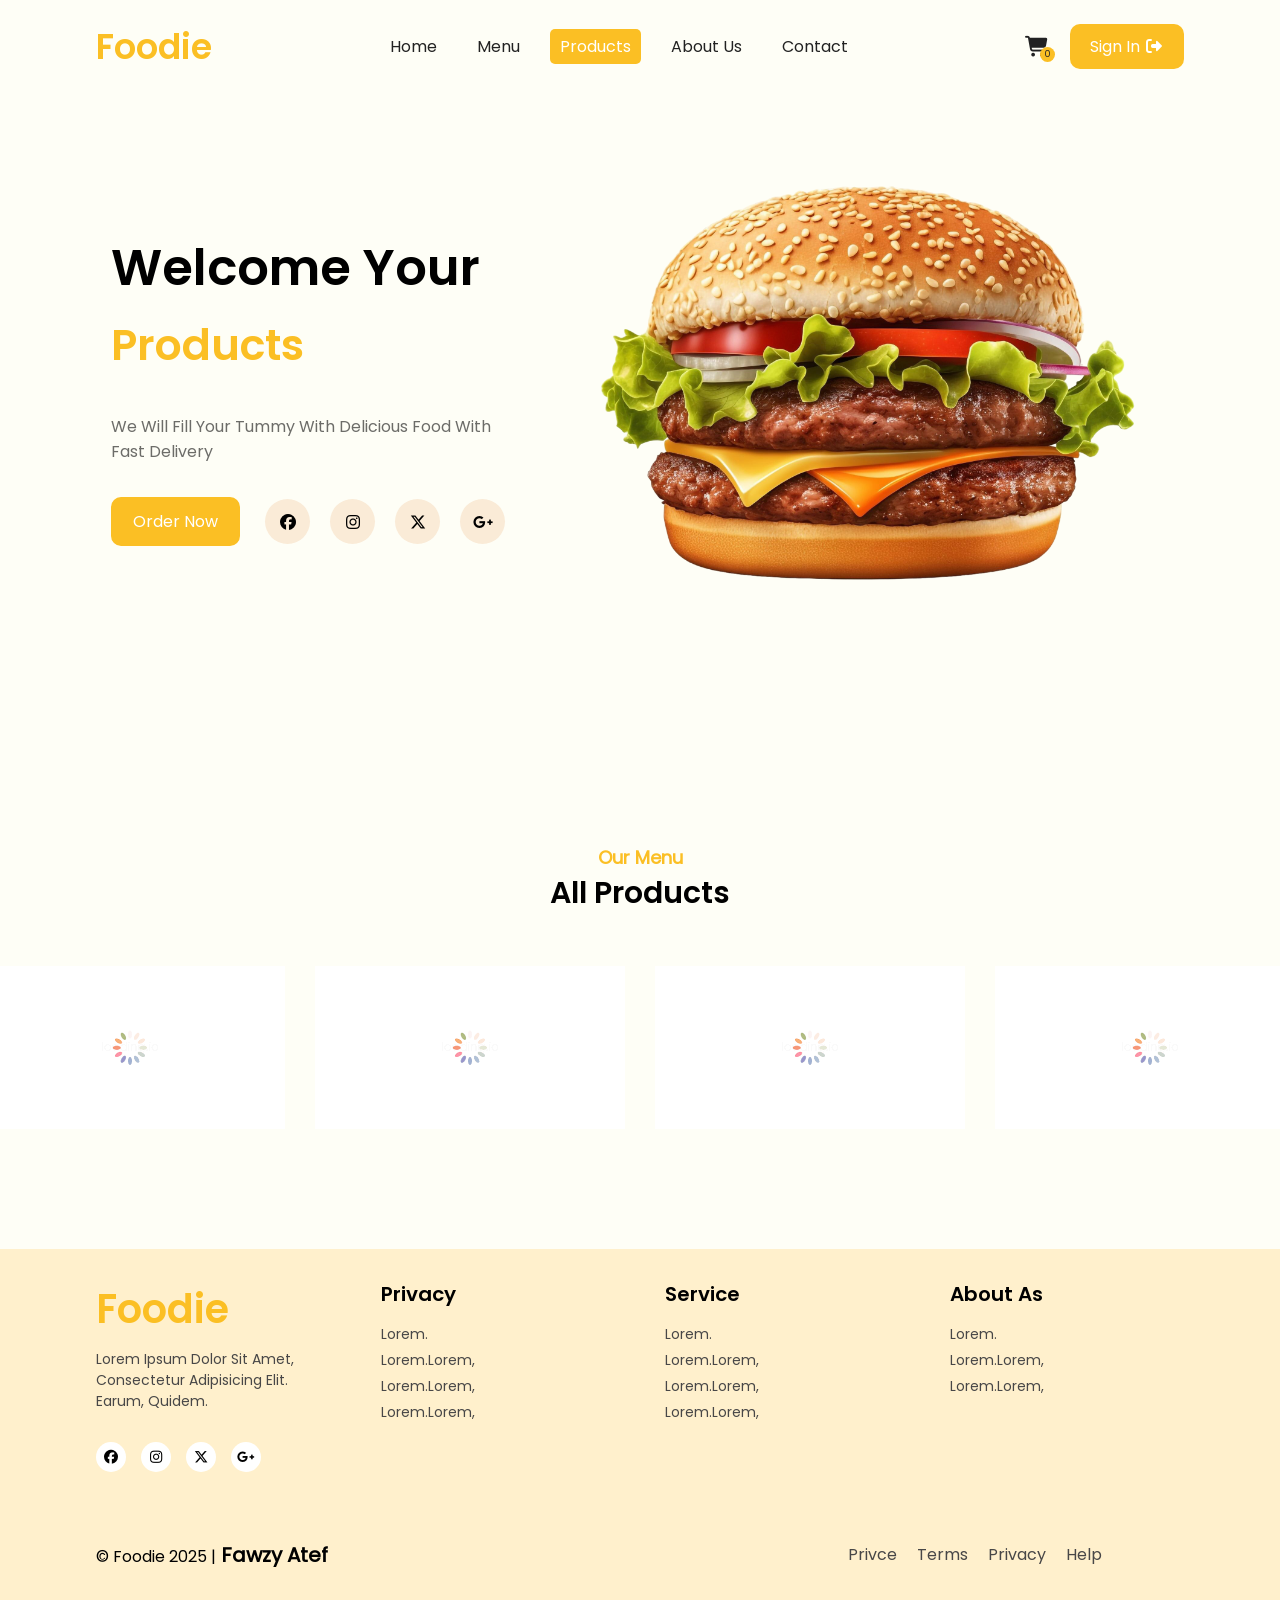
==== commit 880ca00a: "upload foodi project" ====
--- a/products.html
+++ b/products.html
@@ -5,7 +5,7 @@
     <meta name="viewport" content="width=device-width, initial-scale=1.0">
     <link rel="stylesheet" href="./icons/fontawesome-free-7.0.1-web/css/all.min.css">
     <!-- start AOS -->
-     <link rel="stylesheet" href="./AOS/aos-master/dist/aos.css">
+    <link rel="stylesheet" href="./AOS/aos-master/dist/aos.css">
     <!-- end AOS -->
     <link rel="stylesheet" href="./style/style.css">
     <!-- ٍstart slick cssData -->
@@ -43,12 +43,12 @@
                     </a>
                 </li>
                 <li>
-                    <a href="#">
+                    <a href=".//menu.html">
                         <span>menu</span>
                     </a>
                 </li>
                 <li class="active">
-                    <a href="./pages/Products.html">
+                    <a href="./Products.html">
                         <span>Products</span>
                     </a>
                 </li>
@@ -59,7 +59,7 @@
                 </li>
                 <li>
                     <a href="#">
-                        <span>Cntact</span>
+                        <span>contact</span>
                     </a>
                 </li>
             </ol>
--- a/style/style.css
+++ b/style/style.css
@@ -7,7 +7,7 @@
 }
 html {
 scroll-behavior: smooth;
-}
+} 
 
 /* start fonts */
 @font-face {
